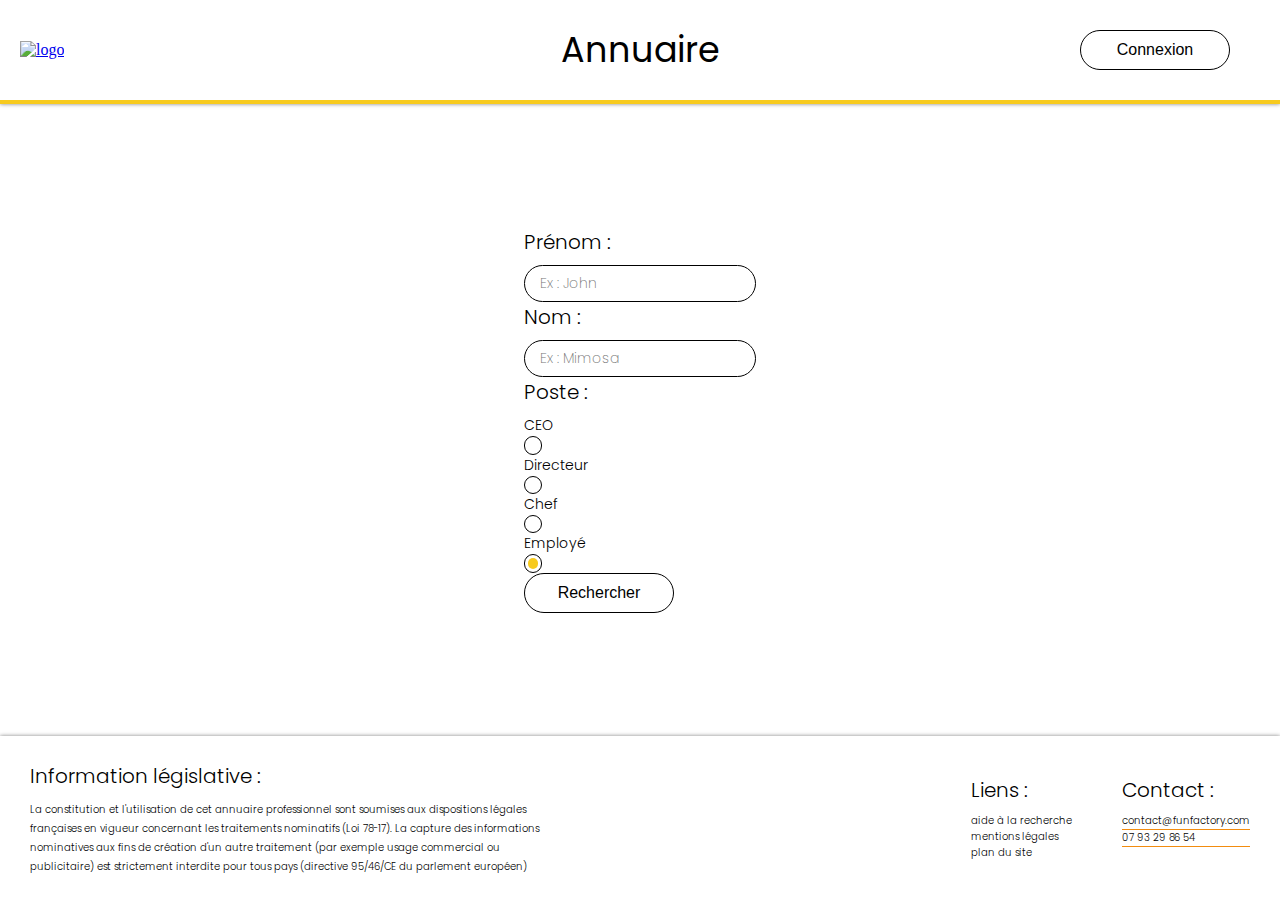
==== index.html @ c12eafdf "Fix radio btn bug" ====
<!DOCTYPE html>
<html lang="fr">
<head>
    <!--Primary Meta Tags-->
    <meta charset="UTF-8">
    <meta name="viewport" content="width=device-width, initial-scale=1.0">
    <title>FunFactory | Annuaire</title>
    <meta name="title" content="FunFactory | Annuaire">
    <meta name="description" content="FunFactory - Développement de jeux vidéos">
    <!--Favicon-->
    <link rel="apple-touch-icon" sizes="180x180" href="./assets/img/favicon/apple-touch-icon.png">
    <link rel="icon" type="image/png" sizes="32x32" href="./assets/img/favicon/favicon-32x32.png">
    <link rel="icon" type="image/png" sizes="16x16" href="./assets/img/favicon/favicon-16x16.png">
    <link rel="manifest" href="/site.webmanifest">
    <!--Fonts-->
    <link rel="preconnect" href="https://fonts.googleapis.com">
    <link rel="preconnect" href="https://fonts.gstatic.com" crossorigin>
    <link href="https://fonts.googleapis.com/css2?family=Poppins:wght@100;200;300;400;500;600;700;800;900&display=swap" rel="stylesheet">
    <!--CSS-->
    <link rel="stylesheet" href="css/stylesheet.css">
    <link rel="stylesheet" href="css/responsive/responsive-stylesheet.css">
    <link rel="stylesheet" href="css/home.css">
    <link rel="stylesheet" href="css/responsive/responsive-home.css">
</head>
<body>
    <header>
        <a href="./index.html">
            <img id="logo" src="./assets/img/branding/FunFactory(Alpha).png" alt="logo">
        </a>
        <h1>Annuaire</h1>
        <button id="headerBtn" onclick="window.location.href='./login.html';">Connexion</button>
    </header>
    <main>
        <div id="contentWrap">
            <form>
                <div>
                    <div id="firstnameWrap">
                        <h2>Prénom :</h2>   
                        <input type="text" placeholder="Ex : John" name="firstname" id="firstname">
                    </div>
                    <div id="lastnameWrap">
                        <h2>Nom :</h2>   
                        <input type="text" placeholder="Ex : Mimosa" name="lastname" id="lastname">
                    </div>
                </div>
                <div>
                    <div id="posteWrap"> 
                        <h2>Poste :</h2>           
                        <div>
                            <label for="ceo">CEO</label>
                            <input type="checkbox" name="ceo" id="ceo"/>
                        </div>    
                        <div>
                            <label for="director">Directeur</label>
                            <input type="checkbox" name="director" id="director"/>
                        </div>
                        <div>
                            <label for="chief">Chef</label>
                            <input type="checkbox" name="chief" id="chief"/>
                        </div>
                        <div>
                            <label for="employee">Employé</label>
                            <input type="checkbox" name="employee" id="employee" checked/>        
                        </div>
                    </div>
                    <div>                        
                        <input type="submit" value="Rechercher"/>
                    </div>
                </div>
            </form>
        </div>
    </main>
    <footer>
        <div>
            <h2>Information législative :</h2>
            <a>La constitution et l'utilisation de cet annuaire professionnel sont soumises
                aux dispositions légales françaises en vigueur concernant les traitements
                nominatifs (Loi 78-17). La capture des informations nominatives aux fins de
                création d'un autre traitement (par exemple usage commercial ou publicitaire)
                est strictement interdite pour tous pays (directive 95/46/CE du parlement européen)</a>
        </div>
        <div>
            <div>
                <h2>Liens :</h2>
                <a>aide à la recherche</a>
                <a>mentions légales</a>
                <a>plan du site</a>
            </div>
            <div>
                <h2>Contact :</h2>
                <a href="mailto:contact@funfactory.com?subject=Demande... web&body=Détail :   ...%0ALiens :   ...">contact@funfactory.com</a>
                <a href="sms:0793298654?body=Détail de la demande :">07 93 29 86 54</a>
            </div>
        </div>
    </footer>
</body>
</html>
---- css/stylesheet.css ----
/*-----COLORS-----*/
:root {
    --Deep-Lemon: #F7CA1E;
    --Beer: #F28C0F;
    --Orange-Soda: #F25835;
    --Shadow: #00000080;
}

/*-----SCROLLBAR-----*/
::-webkit-scrollbar {
    width: 5px;
}
::-webkit-scrollbar-track {
    box-shadow: inset 0 0 5px transparent;
    border-radius: 10px;
}
::-webkit-scrollbar-thumb {
    background: var(--Deep-Lemon);
    border-radius: 10px;
}
::-webkit-scrollbar-thumb:hover {
    background: var(--Beer);
}

/*-----PAGE-----*/
html {
    overflow-x: hidden;
    background-color: white;
    color: black;
    scroll-behavior: smooth;
}
body {
    display: flex;
    background-color: white;
    margin: 0px;
    width: 100vw;
    height: 100vh;
    flex-direction: column;
    justify-content: space-between;
}
h1 {
    font-family: 'Poppins', sans-serif;
    font-weight: 400;
    font-size: 35px;
}
h2 {
    font-family: 'Poppins', sans-serif;
    font-weight: 300;
    font-size: 20px;
    margin-bottom: 8px;
    margin-top: 0px;
}
pre {
    margin: 0px;
}
label {
    font-family: 'Poppins', sans-serif;
    font-weight: 300;
    font-size: 14px;
}
input[type=text], input[type=password] {
    width: 200px;
    height: 35px;
    padding: 0px 15px;
    background-color: white;
    border: solid 1px black;
    border-radius: 35px;
    color: black;
    font-family: 'Poppins', sans-serif;
    font-weight: 200;
    font-size: 14px;
    transition: ease-in-out 0.25s;
}
input[type=text]:focus, input[type=password]:focus {
    box-shadow: inset 0px 0px 4px 0px var(--Shadow);
}
input[type=text]:focus-visible, input[type=password]:focus-visible {
    appearance: none;
    outline: inherit;
}
input[type=checkbox] {    
    -webkit-appearance: none;
    appearance: none;
    background-color: #fff;
    margin: 0;
    font: inherit;
    color: currentColor;
    width: 1.15em;
    height: 1.15em;
    border: solid 1.5px black;
    border-radius: 50%;
    /*for checked sstate*/
    display: grid;
    place-content: center;
}
input[type=checkbox]::before {
    content: "";
    width: 0.65em;
    height: 0.65em;
    border-radius: 50%;
    transform: scale(0);
    transition: 120ms transform ease-in-out;
    box-shadow: inset 1em 1em var(--Deep-Lemon);
}
input[type=checkbox]:checked::before {
    transform: scale(1);
}
input[type=submit] {
    width: 150px;
    height: 40px;
    background-color: white;
    border: solid 1px black;
    border-radius: 35px;
    color: black;
    font-size: 16px;
    cursor: pointer;
    transition: ease-in-out 0.25s;
}
input[type=submit]:hover {
    box-shadow: inset 0px 0px 4px 0px var(--Shadow);
}
button {
    width: 150px;
    height: 40px;
    background-color: white;
    border: solid 1px black;
    border-radius: 35px;
    color: black;
    font-size: 16px;
    cursor: pointer;
    transition: ease-in-out 0.25s;
}
button:hover {
    box-shadow: inset 0px 0px 4px 0px var(--Shadow);
}

/*-----HEADER-----*/
header {
    background-color: white;
    display: flex;
    justify-content: center;
    align-items: center;
    border-bottom: solid 4px var(--Deep-Lemon);
    box-shadow: 0px 0px 4px 0px var(--Shadow);
}
header>a {
    left: 20px;
    position: absolute;
}
#logo {
    width: 60px;
}
button#headerBtn {
    position: absolute;
    right: 50px;
}

/*-----MAIN-----*/
main {
    display: flex;
    justify-content: center;
    align-items: center;
}

/*-----FOOTER-----*/
footer {
    background-color: white;
    display: flex;
    justify-content: space-between;
    align-items: center;
    box-shadow: 0px 0px 4px 0px var(--Shadow);
    padding: 25px 30px;
}
footer a {
    font-family: 'Poppins', sans-serif;
    font-weight: 300;
    font-size: 10px;
    text-decoration: none;
    color: black;
    transition: ease-in-out 0.25s;
}
footer a:-webkit-any-link {
    border-bottom: solid 1px var(--Beer);
}
footer a:-webkit-any-link:hover {
    color: var(--Beer);
}
footer>div:first-of-type {
    width: 520px;
}
footer>div:last-of-type {
    display: flex;
    align-items: flex-start;
    justify-content: space-between;
}
footer>div:last-of-type>div {
    display: flex;
    flex-direction: column;
}
footer>div:last-of-type>div:first-of-type {
    margin-right: 50px;
}
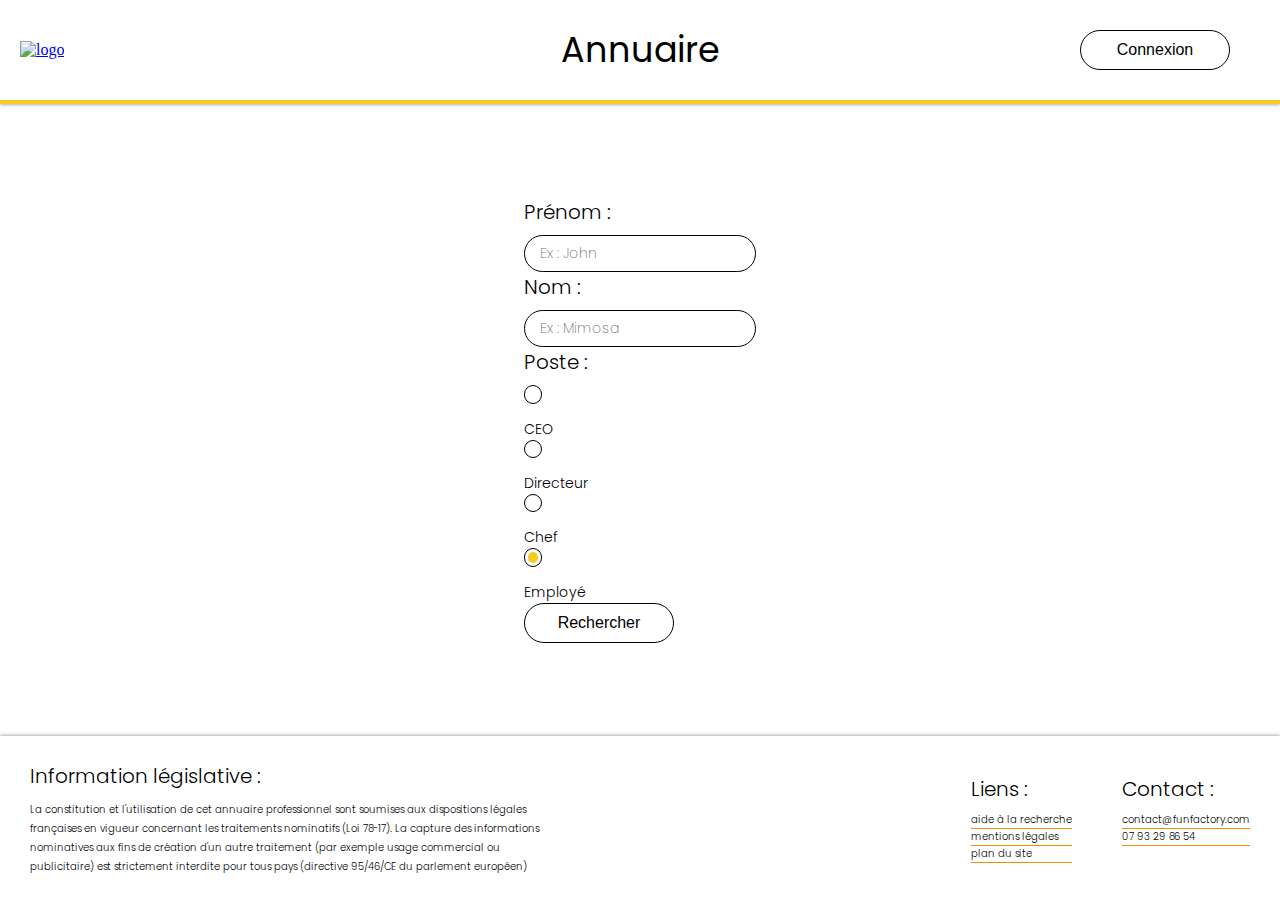
==== commit 5262cfac: "Update index.html" ====
--- a/index.html
+++ b/index.html
@@ -24,7 +24,7 @@
 </head>
 <body>
     <header>
-        <a href="./index.html">
+        <a href="./index.html" id="logoWrap">
             <img id="logo" src="./assets/img/branding/FunFactory(Alpha).png" alt="logo">
         </a>
         <h1>Annuaire</h1>
@@ -32,7 +32,7 @@
     </header>
     <main>
         <div id="contentWrap">
-            <form>
+            <form method="post" action="./search.php">
                 <div>
                     <div id="firstnameWrap">
                         <h2>Prénom :</h2>   
@@ -47,20 +47,24 @@
                     <div id="posteWrap"> 
                         <h2>Poste :</h2>           
                         <div>
+                            <input type="checkbox" name="ceo" id="ceo"/>
+                            <pre>&nbsp;&nbsp;</pre>
                             <label for="ceo">CEO</label>
-                            <input type="checkbox" name="ceo" id="ceo"/>
                         </div>    
                         <div>
+                            <input type="checkbox" name="director" id="director"/>
+                            <pre>&nbsp;&nbsp;</pre>
                             <label for="director">Directeur</label>
-                            <input type="checkbox" name="director" id="director"/>
                         </div>
                         <div>
+                            <input type="checkbox" name="chief" id="chief"/>
+                            <pre>&nbsp;&nbsp;</pre>
                             <label for="chief">Chef</label>
-                            <input type="checkbox" name="chief" id="chief"/>
                         </div>
                         <div>
-                            <label for="employee">Employé</label>
-                            <input type="checkbox" name="employee" id="employee" checked/>        
+                            <input type="checkbox" name="employee" id="employee" checked/>
+                            <pre>&nbsp;&nbsp;</pre>
+                            <label for="employee">Employé</label>        
                         </div>
                     </div>
                     <div>                        
@@ -82,9 +86,9 @@
         <div>
             <div>
                 <h2>Liens :</h2>
-                <a>aide à la recherche</a>
-                <a>mentions légales</a>
-                <a>plan du site</a>
+                <a href="./assets/Document d'aide.pdf" target="_blank">aide à la recherche</a>
+                <a href="./sitemap.xml">mentions légales</a>
+                <a href="./sitemap.xml" target="_blank">plan du site</a>
             </div>
             <div>
                 <h2>Contact :</h2>
@@ -94,4 +98,4 @@
         </div>
     </footer>
 </body>
-</html>+</html>
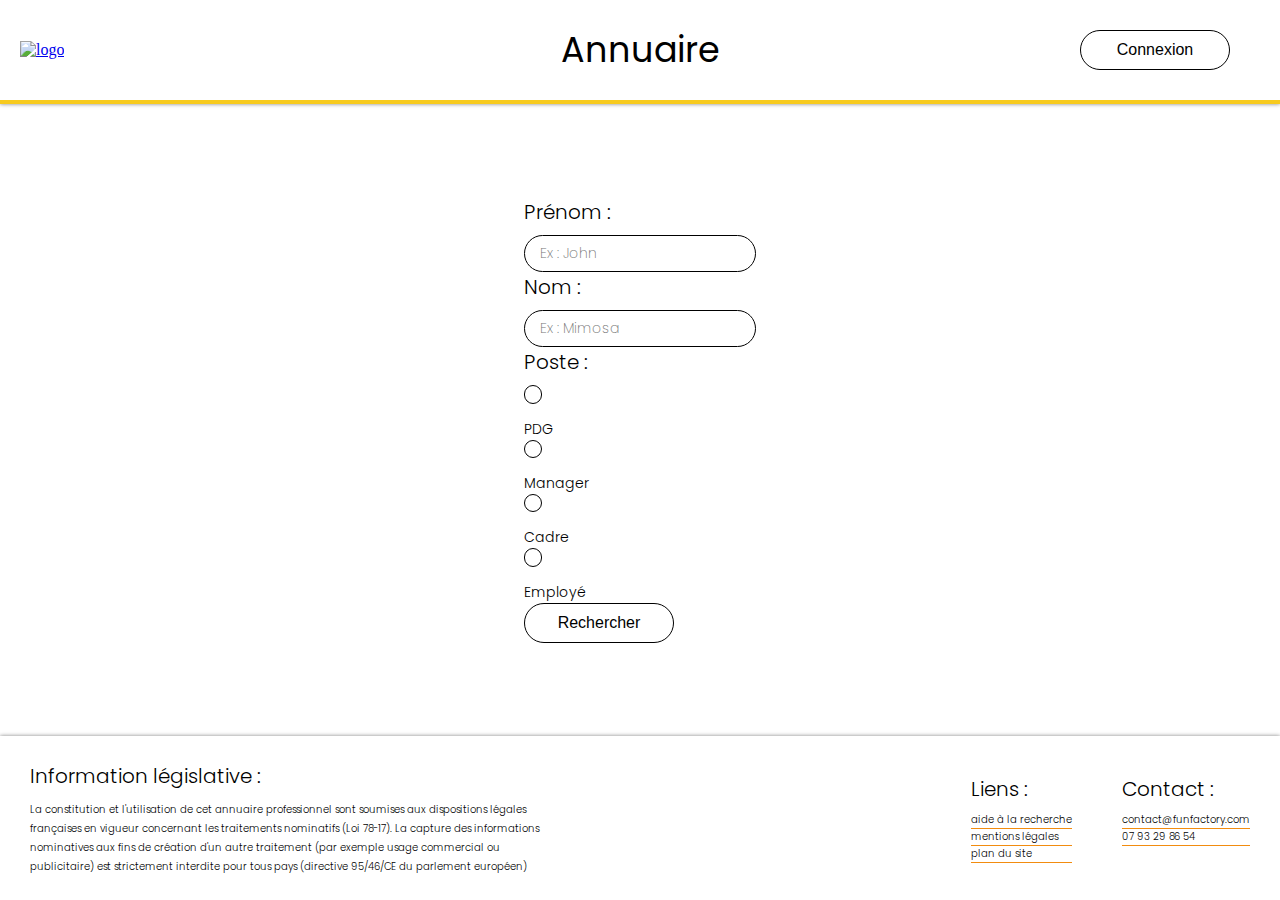
==== commit 07524be1: "Update index.html" ====
--- a/index.html
+++ b/index.html
@@ -28,7 +28,7 @@
             <img id="logo" src="./assets/img/branding/FunFactory(Alpha).png" alt="logo">
         </a>
         <h1>Annuaire</h1>
-        <button id="headerBtn" onclick="window.location.href='./login.html';">Connexion</button>
+        <button id="headerBtn" onclick="window.location.href='./login.php';">Connexion</button>
     </header>
     <main>
         <div id="contentWrap">
@@ -49,20 +49,20 @@
                         <div>
                             <input type="checkbox" name="ceo" id="ceo"/>
                             <pre>&nbsp;&nbsp;</pre>
-                            <label for="ceo">CEO</label>
+                            <label for="ceo">PDG</label>
                         </div>    
                         <div>
                             <input type="checkbox" name="director" id="director"/>
                             <pre>&nbsp;&nbsp;</pre>
-                            <label for="director">Directeur</label>
+                            <label for="director">Manager</label>
                         </div>
                         <div>
                             <input type="checkbox" name="chief" id="chief"/>
                             <pre>&nbsp;&nbsp;</pre>
-                            <label for="chief">Chef</label>
+                            <label for="chief">Cadre</label>
                         </div>
                         <div>
-                            <input type="checkbox" name="employee" id="employee" checked/>
+                            <input type="checkbox" name="employee" id="employee"/>
                             <pre>&nbsp;&nbsp;</pre>
                             <label for="employee">Employé</label>        
                         </div>
